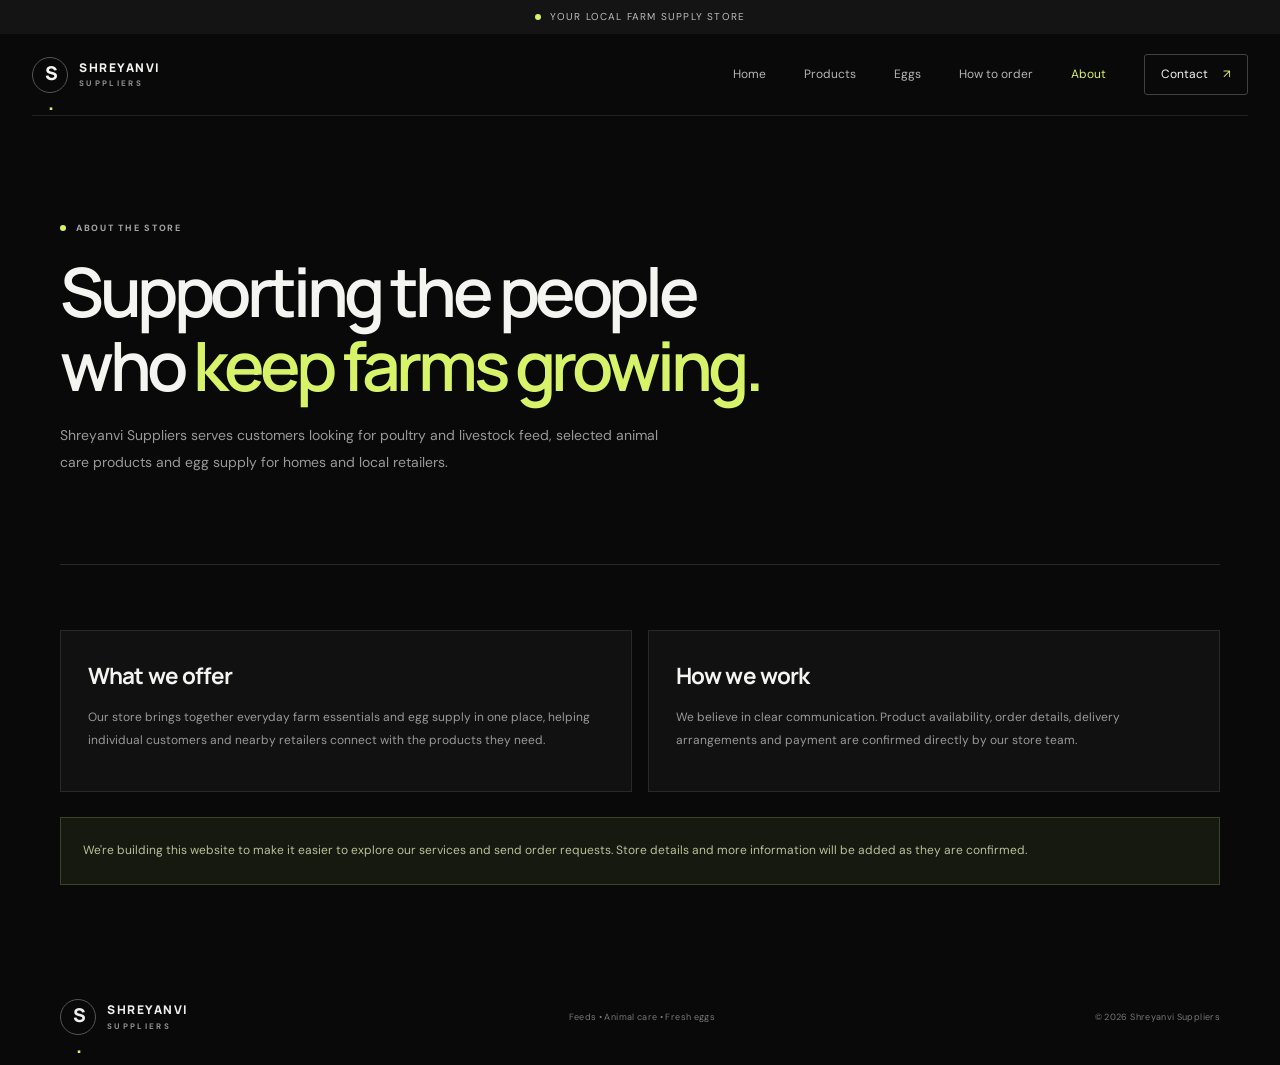
==== about.html @ 3fc4e1b7 "Add about.html page" ====
<!doctype html><html lang="en"><head><meta charset="utf-8"><meta name="viewport" content="width=device-width, initial-scale=1"><meta name="description" content="Learn about Shreyanvi Suppliers and its farm essentials."><title>About | Shreyanvi Suppliers</title><link rel="preconnect" href="https://fonts.googleapis.com"><link rel="preconnect" href="https://fonts.gstatic.com" crossorigin><link href="https://fonts.googleapis.com/css2?family=DM+Sans:wght@400;500;600;700&family=Manrope:wght@400;500;600;700;800&display=swap" rel="stylesheet"><link rel="stylesheet" href="styles.css"><script src="app.js" defer></script></head><body><div class="announcement"><span class="announcement-dot"></span> YOUR LOCAL FARM SUPPLY STORE</div><header class="site-header"><a class="brand" href="index.html"><span class="brand-mark">S<span>.</span></span><span class="brand-name">SHREYANVI <small>SUPPLIERS</small></span></a><button class="menu-toggle" type="button" aria-label="Open navigation" aria-expanded="false"><span></span><span></span></button><nav class="main-nav"><a href="index.html">Home</a><a href="products.html">Products</a><a href="eggs.html">Eggs</a><a href="ordering.html">How to order</a><a class="active" href="about.html">About</a><a class="nav-contact" href="contact.html">Contact <span>↗</span></a></nav></header><main><section class="page-hero section-shell"><div class="eyebrow"><span></span> ABOUT THE STORE</div><h1>Supporting the people<br>who <em>keep farms growing.</em></h1><p>Shreyanvi Suppliers serves customers looking for poultry and livestock feed, selected animal care products and egg supply for homes and local retailers.</p></section><section class="page-content section-shell"><div class="content-grid"><article class="content-panel"><h2>What we offer</h2><p>Our store brings together everyday farm essentials and egg supply in one place, helping individual customers and nearby retailers connect with the products they need.</p></article><article class="content-panel"><h2>How we work</h2><p>We believe in clear communication. Product availability, order details, delivery arrangements and payment are confirmed directly by our store team.</p></article></div><div class="page-callout">We're building this website to make it easier to explore our services and send order requests. Store details and more information will be added as they are confirmed.</div></section></main><footer class="site-footer section-shell"><a class="brand footer-brand" href="index.html"><span class="brand-mark">S<span>.</span></span><span class="brand-name">SHREYANVI <small>SUPPLIERS</small></span></a><span>Feeds • Animal care • Fresh eggs</span><span>© <span id="year"></span> Shreyanvi Suppliers</span></footer></body></html>
---- styles.css ----
:root{color-scheme:dark;--bg:#090909;--panel:#111;--panel-2:#151515;--line:#292929;--muted:#999;--soft:#c7c7c7;--white:#f4f4f1;--accent:#d7f36a;--font:"DM Sans",sans-serif;--display:"Manrope",sans-serif}
*{box-sizing:border-box}
html{scroll-behavior:smooth;scroll-padding-top:90px}
body{margin:0;background:var(--bg);color:var(--white);font-family:var(--font);font-size:15px;line-height:1.6;-webkit-font-smoothing:antialiased}
a{color:inherit;text-decoration:none}
button{font:inherit}
.section-shell{width:min(1160px,calc(100% - 64px));margin-inline:auto}
.announcement{height:34px;display:flex;align-items:center;justify-content:center;gap:9px;background:#141414;color:#bcbcbc;font-size:10px;letter-spacing:.12em;text-transform:uppercase}
.announcement-dot,.eyebrow span{width:6px;height:6px;border-radius:50%;background:var(--accent);display:inline-block}
.site-header{height:82px;width:min(1320px,calc(100% - 64px));margin:auto;display:flex;align-items:center;justify-content:space-between;border-bottom:1px solid #202020}
.brand{display:flex;align-items:center;gap:11px}
.brand-mark{width:36px;height:36px;border:1px solid #555;border-radius:50%;display:grid;place-items:center;font-family:var(--display);font-weight:800;font-size:19px;letter-spacing:-2px}
.brand-mark span,.about-mark span{color:var(--accent)}
.brand-name{font-family:var(--display);font-weight:800;font-size:12px;letter-spacing:.13em;line-height:1.2}
.brand-name small{display:block;font-family:var(--font);font-size:8px;letter-spacing:.29em;color:#8e8e8e;margin-top:4px}
.main-nav{display:flex;align-items:center;gap:38px;color:#b5b5b5;font-size:12px}
.main-nav a{transition:color .2s}
.main-nav a:hover,.text-link:hover{color:var(--accent)}
.nav-contact{color:var(--white)!important;border:1px solid #414141;padding:10px 16px;border-radius:3px}
.nav-contact span{color:var(--accent);margin-left:12px}
.menu-toggle{display:none}
.hero{min-height:590px;display:grid;grid-template-columns:1fr .92fr;align-items:center;gap:40px;padding-top:62px;padding-bottom:68px}
.eyebrow{display:flex;align-items:center;gap:10px;color:#a7a7a7;font-size:9px;font-weight:700;letter-spacing:.19em}
.hero h1,.section-heading h2,.order-intro h2,.payment-copy h2,.about-copy h2,.contact-inner h2{font-family:var(--display);font-size:clamp(43px,5.4vw,70px);line-height:1.08;letter-spacing:-.065em;font-weight:600;margin:24px 0 19px}
h1 em,h2 em{font-style:normal;color:var(--accent)}
.hero-description{max-width:470px;color:#aaa;font-size:14px;line-height:1.9}
.hero-actions{display:flex;align-items:center;gap:26px;margin-top:31px}
.button{min-height:48px;padding:0 19px;display:inline-flex;align-items:center;gap:30px;font-size:11px;font-weight:700;border-radius:3px}
.button-light{background:var(--white);color:#101010}
.button-light span{font-size:17px}
.text-link{font-size:11px;color:#c5c5c5;transition:color .2s}
.text-link span{margin-left:8px;color:var(--accent)}
.hero-note{margin-top:35px;color:#858585;font-size:10px;letter-spacing:.03em}
.note-icon{display:inline-grid;place-items:center;width:17px;height:17px;border-radius:50%;background:#20291a;color:var(--accent);margin-right:8px}
.hero-art{height:430px;position:relative;display:grid;place-items:center;overflow:hidden}
.art-glow{position:absolute;width:300px;height:300px;border-radius:50%;background:radial-gradient(circle,rgba(215,243,106,.13),rgba(215,243,106,0) 68%);filter:blur(10px)}
.art-orbit{position:absolute;border:1px solid #262626;border-radius:50%;transform:rotate(-25deg)}
.orbit-one{width:430px;height:250px}
.orbit-two{width:350px;height:390px;transform:rotate(45deg)}
.art-card{position:absolute;width:235px;height:315px;border:1px solid #555;background:linear-gradient(145deg,#252525,#101010 65%);box-shadow:0 25px 70px #000;display:flex;flex-direction:column;justify-content:space-between;padding:19px}
.art-card-back{transform:translate(70px,-25px) rotate(10deg);opacity:.48;background:linear-gradient(145deg,#242424,#111)}
.art-card-back span{font-size:9px;letter-spacing:.3em;color:#aaa}
.art-card-back b{font-family:var(--display);font-size:42px;line-height:1;letter-spacing:-.07em}
.art-card-back i{font-style:normal;font-size:8px;letter-spacing:.18em;color:#888}
.art-card-front{transform:translate(-20px,5px) rotate(-7deg);z-index:2}
.art-topline{display:flex;justify-content:space-between;color:#aaa;font-size:8px;letter-spacing:.2em}
.art-symbol{font-size:115px;color:var(--accent);text-align:center;line-height:1;text-shadow:0 0 55px #d7f36a33}
.art-bottom strong{font-family:var(--display);font-size:25px;line-height:1.15;letter-spacing:-.05em}
.art-bottom span{display:block;margin-top:12px;font-size:7px;letter-spacing:.2em;color:#9b9b9b}
.art-caption{position:absolute;bottom:10px;left:10px;display:flex;align-items:center;gap:10px;color:#777;font-size:8px;letter-spacing:.16em}
.caption-line{width:28px;height:1px;background:var(--accent)}
.trust-strip{border-top:1px solid var(--line);border-bottom:1px solid var(--line);display:grid;grid-template-columns:repeat(3,1fr);padding:25px 0}
.trust-strip>div{display:flex;align-items:center;gap:17px;padding-left:25px;border-right:1px solid var(--line);color:#b6b6b6;font-size:11px;line-height:1.5}
.trust-strip>div:first-child{padding-left:0}
.trust-strip>div:last-child{border:0}
.trust-number{font-family:var(--display);font-size:11px;color:var(--accent)}
.categories{padding-top:112px;padding-bottom:110px}
.section-heading{display:flex;align-items:end;justify-content:space-between;gap:30px;margin-bottom:38px}
.section-heading h2,.order-intro h2,.payment-copy h2,.about-copy h2,.contact-inner h2{font-size:clamp(35px,4vw,49px);margin:16px 0 0}
.section-heading>p{max-width:310px;color:#929292;font-size:12px;line-height:1.8;margin:0 0 4px}
.category-grid{display:grid;grid-template-columns:repeat(4,1fr);gap:13px}
.category-card{min-width:0;background:var(--panel);border:1px solid #242424;padding:17px 16px 19px;transition:transform .25s,border-color .25s;overflow:hidden}
.category-card:hover{transform:translateY(-5px);border-color:#666}
.category-top{display:flex;justify-content:space-between;align-items:center;color:#777;font-size:8px;letter-spacing:.17em}
.category-arrow{color:var(--accent);font-size:16px}
.category-visual{height:160px;position:relative;display:grid;place-items:center;margin:13px 0 14px;overflow:hidden;background:radial-gradient(circle at 50% 50%,#282828,#171717 65%)}
.category-visual:before,.category-visual:after{content:"";position:absolute;border:1px solid #3b3b3b;border-radius:50%;width:145px;height:145px}
.category-visual:after{width:105px;height:105px;border-color:#333}
.category-visual>span{position:relative;z-index:1;font-size:76px;color:var(--accent);font-weight:400}
.category-visual i,.category-visual b{position:absolute;display:block;width:190px;height:1px;background:#383838;transform:rotate(35deg)}
.category-visual i{transform:rotate(-35deg)}
.visual-livestock>span{font-size:105px;color:#c6c6c6}
.visual-eggs>span{font-size:92px;color:#e6e0d1}
.visual-eggs i{width:100px;height:130px;border:1px solid #555;border-radius:50%;background:linear-gradient(145deg,#d6d0c1,#8b8578);transform:rotate(25deg);opacity:.12}
.visual-eggs b{width:60px;height:60px;border-radius:50%;border:1px solid #777;transform:translate(22px,12px)}
.visual-care>span{font-size:92px;color:var(--accent)}
.category-info{display:flex;justify-content:space-between;align-items:center;gap:8px}
.category-info h3{font-family:var(--display);font-size:15px;letter-spacing:-.03em;margin:0 0 5px}
.category-info p{font-size:10px;color:#898989;line-height:1.6;margin:0;max-width:190px}
.round-arrow{flex:0 0 29px;width:29px;height:29px;border:1px solid #444;border-radius:50%;display:grid;place-items:center;color:var(--accent);font-size:13px}
.catalog-note{margin:20px 0 0;color:#777;font-size:10px}
.order-section{background:#111;border-top:1px solid #242424;border-bottom:1px solid #242424}
.order-inner{padding-top:90px;padding-bottom:86px;display:grid;grid-template-columns:.9fr 1.1fr;column-gap:75px;row-gap:35px}
.order-intro h2{margin-bottom:17px}
.order-intro>p,.payment-copy>p,.about-copy>p{max-width:400px;color:#929292;font-size:12px;line-height:1.9}
.order-options{display:flex;flex-direction:column}
.order-option{display:grid;grid-template-columns:48px 1fr 25px;gap:17px;align-items:center;padding:22px 0;border-bottom:1px solid #303030}
.order-option:first-child{border-top:1px solid #303030}
.option-icon{width:43px;height:43px;border:1px solid #444;display:grid;place-items:center;font-size:23px;color:var(--accent)}
.option-label{font-size:8px;letter-spacing:.18em;color:#858585}
.order-option h3,.payment-method h3{font-family:var(--display);font-size:16px;margin:4px 0}
.order-option p,.payment-method p{font-size:10px;color:#929292;margin:0;line-height:1.7}
.option-arrow{color:var(--accent);font-size:17px}
.confirmation-note{grid-column:1/-1;display:flex;align-items:center;gap:13px;background:#191d12;border:1px solid #303b1c;padding:14px 17px}
.confirmation-note>span{width:20px;height:20px;border:1px solid #6d8140;border-radius:50%;display:grid;place-items:center;color:var(--accent);font-size:11px;flex:0 0 20px}
.confirmation-note p{margin:0;color:#a4a99a;font-size:10px;line-height:1.7}
.confirmation-note strong{color:#e5edcf}
.payment-section{display:grid;grid-template-columns:1fr .9fr;gap:90px;padding-top:105px;padding-bottom:105px;align-items:center}
.payment-copy h2{margin-bottom:17px}
.payment-methods{border-top:1px solid #333}
.payment-method{display:grid;grid-template-columns:45px 1fr 20px;align-items:center;gap:15px;padding:20px 0;border-bottom:1px solid #333}
.payment-symbol{width:40px;height:40px;border:1px solid #454545;display:grid;place-items:center;color:var(--accent);font-size:20px}
.qr-symbol{font-size:27px}
.method-check{color:var(--accent);font-size:13px}
.payment-footnote{font-size:9px;color:#737373;padding-top:14px}
.about-section{border-top:1px solid var(--line);border-bottom:1px solid var(--line);padding-top:66px;padding-bottom:66px;display:grid;grid-template-columns:100px 1fr 190px;gap:35px;align-items:center}
.about-mark{font-family:var(--display);font-size:66px;font-weight:800;letter-spacing:-.12em;color:#e6e6e6}
.about-copy h2{font-size:37px}
.about-copy>p{max-width:540px}
.about-side{display:flex;flex-direction:column;gap:12px;color:#8d8d8d;font-size:8px;letter-spacing:.16em}
.about-side span:before{content:"";display:inline-block;width:5px;height:5px;background:var(--accent);border-radius:50%;margin:0 9px 1px 0}
.contact-section{background:var(--accent);color:#101010;margin-top:95px}
.contact-inner{min-height:245px;display:grid;grid-template-columns:1fr 1fr;gap:40px;align-items:center;padding-top:38px;padding-bottom:38px}
.contact-inner .eyebrow{color:#41472d}
.contact-inner .eyebrow span{background:#111}
.contact-inner h2{font-size:47px}
.contact-inner h2 em{color:#4b542d}
.contact-copy p{max-width:350px;color:#343a27;font-size:13px;line-height:1.8}
.contact-placeholder{display:inline-block;margin-top:8px;border-bottom:1px solid #6f784a;padding-bottom:5px;color:#535b38;font-size:10px}
.site-footer{min-height:95px;display:flex;align-items:center;justify-content:space-between;gap:20px;color:#777;font-size:9px;letter-spacing:.04em}
.footer-brand .brand-mark{border-color:#555;color:#eee}
.footer-brand .brand-name{color:#eee}
@media(max-width:900px){.hero{gap:10px}.hero-art{transform:scale(.9)}.category-grid{grid-template-columns:repeat(2,1fr)}.category-visual{height:180px}.order-inner{column-gap:35px}.payment-section{gap:45px}.about-section{grid-template-columns:70px 1fr}.about-side{grid-column:2;flex-direction:row;flex-wrap:wrap}}
@media(max-width:640px){.section-shell,.site-header{width:calc(100% - 38px)}.announcement{font-size:8px;height:31px}.site-header{height:70px;position:relative;z-index:5}.menu-toggle{display:flex;width:40px;height:40px;border:1px solid #383838;background:transparent;flex-direction:column;justify-content:center;align-items:center;gap:6px}.menu-toggle span{height:1px;width:16px;background:#eee;transition:transform .2s}.menu-toggle[aria-expanded=true] span:first-child{transform:translateY(3.5px) rotate(45deg)}.menu-toggle[aria-expanded=true] span:last-child{transform:translateY(-3.5px) rotate(-45deg)}.main-nav{display:none;position:absolute;top:69px;left:-19px;right:-19px;padding:18px 19px 22px;background:#111;border-bottom:1px solid #333;flex-direction:column;align-items:stretch;gap:0}.main-nav.open{display:flex}.main-nav a{padding:13px 0;border-bottom:1px solid #252525}.main-nav .nav-contact{border:0;padding:13px 0}.hero{grid-template-columns:1fr;padding-top:66px;padding-bottom:38px;gap:0}.hero h1{font-size:49px}.hero-description{font-size:13px}.hero-actions{gap:18px;flex-wrap:wrap}.hero-art{height:350px;transform:none;margin-top:12px}.art-card{width:195px;height:265px}.art-symbol{font-size:95px}.art-bottom strong{font-size:22px}.art-caption{left:0;bottom:0}.trust-strip{grid-template-columns:1fr;padding:10px 0}.trust-strip>div,.trust-strip>div:first-child{padding:13px 0;border-right:0;border-bottom:1px solid var(--line)}.trust-strip>div:last-child{border:0}.categories{padding-top:76px;padding-bottom:75px}.section-heading{display:block}.section-heading>p{margin-top:15px}.section-heading h2,.order-intro h2,.payment-copy h2{font-size:37px}.category-grid{grid-template-columns:1fr 1fr;gap:9px}.category-card{padding:12px 10px 14px}.category-visual{height:125px;margin:10px 0}.category-visual>span{font-size:58px}.visual-livestock>span{font-size:78px}.visual-eggs>span{font-size:70px}.visual-care>span{font-size:72px}.category-info{align-items:flex-start}.category-info h3{font-size:12px}.category-info p{font-size:9px}.round-arrow{width:24px;height:24px;flex-basis:24px;font-size:11px}.order-inner{grid-template-columns:1fr;padding-top:70px;padding-bottom:65px;row-gap:28px}.order-option{grid-template-columns:42px 1fr 20px;gap:12px}.option-icon{width:38px;height:38px}.confirmation-note{grid-column:auto}.payment-section{grid-template-columns:1fr;gap:28px;padding-top:75px;padding-bottom:75px}.about-section{grid-template-columns:48px 1fr;gap:18px;padding-top:48px;padding-bottom:48px}.about-mark{font-size:48px}.about-copy h2{font-size:30px}.about-side{grid-column:1/-1;gap:10px}.about-side span{font-size:7px}.contact-section{margin-top:65px}.contact-inner{grid-template-columns:1fr;gap:10px;padding-top:42px;padding-bottom:42px}.contact-inner h2{font-size:39px}.site-footer{padding-top:25px;padding-bottom:25px;flex-wrap:wrap;justify-content:flex-start;gap:13px 22px}.site-footer>span:last-child{width:100%}}
@media(max-width:360px){.hero h1{font-size:43px}.category-info p{max-width:130px}.category-visual{height:110px}.hero-actions{align-items:flex-start;flex-direction:column}}

/* Multi-page navigation and content */
.main-nav a.active{color:var(--accent)}
.page-hero{padding:105px 0 75px;border-bottom:1px solid var(--line)}
.page-hero h1{font-family:var(--display);font-size:clamp(42px,6vw,68px);line-height:1.08;letter-spacing:-.065em;font-weight:600;margin:20px 0}
.page-hero h1 em{font-style:normal;color:var(--accent)}
.page-hero p{max-width:610px;color:#999;font-size:14px;line-height:1.9}
.page-content{padding-top:65px;padding-bottom:85px}
.content-grid{display:grid;grid-template-columns:repeat(2,minmax(0,1fr));gap:16px}
.content-panel{background:var(--panel);border:1px solid #292929;padding:27px}
.content-panel h2,.content-panel h3{font-family:var(--display);margin:0 0 10px;letter-spacing:-.04em}
.content-panel p,.content-panel li{color:#999;font-size:12px;line-height:1.9}
.content-panel ul{padding-left:18px}
.content-panel .eyebrow{margin-bottom:15px}
.page-callout{margin-top:25px;padding:22px;border:1px solid #3a4327;background:#15190f;color:#b7c19b;font-size:12px;line-height:1.8}
.steps{counter-reset:step;display:grid;gap:12px}
.step{counter-increment:step;display:grid;grid-template-columns:45px 1fr;gap:15px;padding:20px 0;border-bottom:1px solid #303030}
.step:before{content:"0" counter(step);color:var(--accent);font-family:var(--display);font-size:13px}
.step h3{margin:0 0 5px;font-family:var(--display)}
.step p{margin:0;color:#999;font-size:12px;line-height:1.8}
.contact-details{display:grid;gap:14px}
.contact-detail{padding:18px;border-bottom:1px solid #303030}
.contact-detail span{display:block;color:#888;font-size:9px;letter-spacing:.16em;text-transform:uppercase}
.contact-detail strong{display:block;margin-top:6px;font-size:14px}
@media(max-width:640px){.page-hero{padding:72px 0 50px}.page-content{padding-top:42px;padding-bottom:60px}.content-grid{grid-template-columns:1fr}.content-panel{padding:21px}}
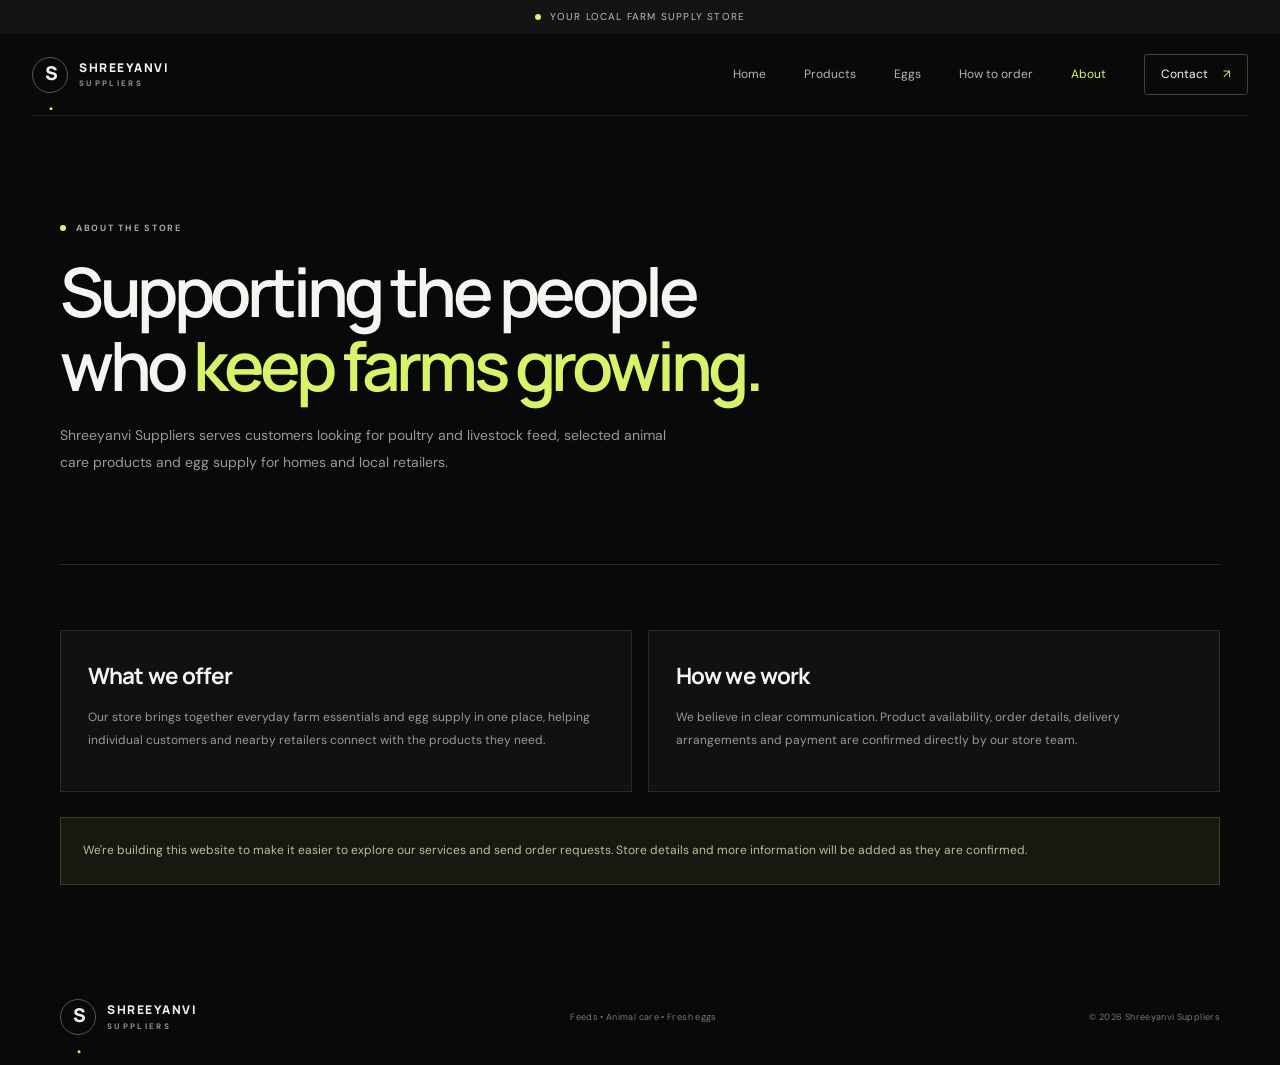
==== commit 4681f7b4: "Update brand spelling to Shreeyanvi" ====
--- a/about.html
+++ b/about.html
@@ -1 +1 @@
-<!doctype html><html lang="en"><head><meta charset="utf-8"><meta name="viewport" content="width=device-width, initial-scale=1"><meta name="description" content="Learn about Shreyanvi Suppliers and its farm essentials."><title>About | Shreyanvi Suppliers</title><link rel="preconnect" href="https://fonts.googleapis.com"><link rel="preconnect" href="https://fonts.gstatic.com" crossorigin><link href="https://fonts.googleapis.com/css2?family=DM+Sans:wght@400;500;600;700&family=Manrope:wght@400;500;600;700;800&display=swap" rel="stylesheet"><link rel="stylesheet" href="styles.css"><script src="app.js" defer></script></head><body><div class="announcement"><span class="announcement-dot"></span> YOUR LOCAL FARM SUPPLY STORE</div><header class="site-header"><a class="brand" href="index.html"><span class="brand-mark">S<span>.</span></span><span class="brand-name">SHREYANVI <small>SUPPLIERS</small></span></a><button class="menu-toggle" type="button" aria-label="Open navigation" aria-expanded="false"><span></span><span></span></button><nav class="main-nav"><a href="index.html">Home</a><a href="products.html">Products</a><a href="eggs.html">Eggs</a><a href="ordering.html">How to order</a><a class="active" href="about.html">About</a><a class="nav-contact" href="contact.html">Contact <span>↗</span></a></nav></header><main><section class="page-hero section-shell"><div class="eyebrow"><span></span> ABOUT THE STORE</div><h1>Supporting the people<br>who <em>keep farms growing.</em></h1><p>Shreyanvi Suppliers serves customers looking for poultry and livestock feed, selected animal care products and egg supply for homes and local retailers.</p></section><section class="page-content section-shell"><div class="content-grid"><article class="content-panel"><h2>What we offer</h2><p>Our store brings together everyday farm essentials and egg supply in one place, helping individual customers and nearby retailers connect with the products they need.</p></article><article class="content-panel"><h2>How we work</h2><p>We believe in clear communication. Product availability, order details, delivery arrangements and payment are confirmed directly by our store team.</p></article></div><div class="page-callout">We're building this website to make it easier to explore our services and send order requests. Store details and more information will be added as they are confirmed.</div></section></main><footer class="site-footer section-shell"><a class="brand footer-brand" href="index.html"><span class="brand-mark">S<span>.</span></span><span class="brand-name">SHREYANVI <small>SUPPLIERS</small></span></a><span>Feeds • Animal care • Fresh eggs</span><span>© <span id="year"></span> Shreyanvi Suppliers</span></footer></body></html>+<!doctype html><html lang="en"><head><meta charset="utf-8"><meta name="viewport" content="width=device-width, initial-scale=1"><meta name="description" content="Learn about Shreeyanvi Suppliers and its farm essentials."><title>About | Shreeyanvi Suppliers</title><link rel="preconnect" href="https://fonts.googleapis.com"><link rel="preconnect" href="https://fonts.gstatic.com" crossorigin><link href="https://fonts.googleapis.com/css2?family=DM+Sans:wght@400;500;600;700&family=Manrope:wght@400;500;600;700;800&display=swap" rel="stylesheet"><link rel="stylesheet" href="styles.css"><script src="app.js" defer></script></head><body><div class="announcement"><span class="announcement-dot"></span> YOUR LOCAL FARM SUPPLY STORE</div><header class="site-header"><a class="brand" href="index.html"><span class="brand-mark">S<span>.</span></span><span class="brand-name">SHREEYANVI <small>SUPPLIERS</small></span></a><button class="menu-toggle" type="button" aria-label="Open navigation" aria-expanded="false"><span></span><span></span></button><nav class="main-nav"><a href="index.html">Home</a><a href="products.html">Products</a><a href="eggs.html">Eggs</a><a href="ordering.html">How to order</a><a class="active" href="about.html">About</a><a class="nav-contact" href="contact.html">Contact <span>↗</span></a></nav></header><main><section class="page-hero section-shell"><div class="eyebrow"><span></span> ABOUT THE STORE</div><h1>Supporting the people<br>who <em>keep farms growing.</em></h1><p>Shreeyanvi Suppliers serves customers looking for poultry and livestock feed, selected animal care products and egg supply for homes and local retailers.</p></section><section class="page-content section-shell"><div class="content-grid"><article class="content-panel"><h2>What we offer</h2><p>Our store brings together everyday farm essentials and egg supply in one place, helping individual customers and nearby retailers connect with the products they need.</p></article><article class="content-panel"><h2>How we work</h2><p>We believe in clear communication. Product availability, order details, delivery arrangements and payment are confirmed directly by our store team.</p></article></div><div class="page-callout">We're building this website to make it easier to explore our services and send order requests. Store details and more information will be added as they are confirmed.</div></section></main><footer class="site-footer section-shell"><a class="brand footer-brand" href="index.html"><span class="brand-mark">S<span>.</span></span><span class="brand-name">SHREEYANVI <small>SUPPLIERS</small></span></a><span>Feeds • Animal care • Fresh eggs</span><span>© <span id="year"></span> Shreeyanvi Suppliers</span></footer></body></html>
--- a/styles.css
+++ b/styles.css
@@ -148,3 +148,135 @@
 .contact-detail span{display:block;color:#888;font-size:9px;letter-spacing:.16em;text-transform:uppercase}
 .contact-detail strong{display:block;margin-top:6px;font-size:14px}
 @media(max-width:640px){.page-hero{padding:72px 0 50px}.page-content{padding-top:42px;padding-bottom:60px}.content-grid{grid-template-columns:1fr}.content-panel{padding:21px}}
+
+
+/* Product catalogue page */
+.products-hero{padding-top:100px;padding-bottom:66px}
+.products-hero h1{font-size:clamp(48px,6.5vw,76px)}
+.products-hero-meta{display:flex;gap:25px;margin-top:27px;color:#b8b8b8;font-size:10px;letter-spacing:.04em}
+.products-hero-meta span{display:flex;align-items:center;gap:9px}
+.products-hero-meta i{width:6px;height:6px;border-radius:50%;background:var(--accent);display:inline-block}
+.product-catalogue{padding-top:66px;padding-bottom:95px}
+.catalogue-heading{display:flex;align-items:end;justify-content:space-between;gap:25px;margin-bottom:30px}
+.catalogue-heading h2{font-family:var(--display);font-size:clamp(35px,4vw,48px);letter-spacing:-.06em;font-weight:600;margin:13px 0 0}
+.catalogue-heading h2 em{font-style:normal;color:var(--accent)}
+.catalogue-heading>p{max-width:270px;color:#929292;font-size:11px;line-height:1.8;margin:0 0 5px}
+.product-grid{display:grid;grid-template-columns:repeat(2,minmax(0,1fr));gap:15px}
+.product-card{min-width:0;padding:15px;background:#101010;border:1px solid #292929;transition:border-color .2s,transform .2s}
+.product-card:hover{border-color:#626b43;transform:translateY(-3px)}
+.product-card-top{display:flex;justify-content:space-between;align-items:center;color:#8e8e8e;font-size:8px;font-weight:700;letter-spacing:.16em}
+.product-index{color:#666;font-variant-numeric:tabular-nums}
+.product-art{height:175px;margin:13px 0 15px;position:relative;overflow:hidden;display:grid;place-items:center;background:radial-gradient(ellipse at 50% 48%,#303522 0,#1a1d16 42%,#131313 78%)}
+.product-art:before,.product-art:after{content:"";position:absolute;border:1px solid #4a503b;border-radius:50%;width:145px;height:145px;transform:rotate(-28deg) scaleX(1.35)}
+.product-art:after{width:105px;height:105px;border-color:#373d2d;transform:rotate(38deg) scaleX(1.35)}
+.product-code{position:relative;z-index:1;font-family:var(--display);font-size:clamp(48px,7vw,75px);font-weight:800;letter-spacing:-.09em;color:#e2f2ae;text-shadow:0 0 38px #d7f36a22}
+.product-art-caption{position:absolute;z-index:2;bottom:12px;left:13px;color:#8f9877;font-size:7px;letter-spacing:.22em}
+.art-orbit-small{position:absolute;width:220px;height:1px;background:#555b43;transform:rotate(32deg);opacity:.5}
+.giriraj-art{background:radial-gradient(ellipse at 50% 48%,#292e34 0,#181b1e 48%,#131313 80%)}
+.giriraj-art:before{border-color:#424c50}.giriraj-art:after{border-color:#333d40}.giriraj-art .product-code{color:#c7d9d0}.giriraj-art .product-art-caption{color:#899e95}
+.cattle-art{background:radial-gradient(ellipse at 50% 48%,#34302a 0,#1d1a17 48%,#131313 80%)}
+.cattle-art:before,.cattle-art:after{border-color:#51483b}
+.cattle-art .product-code{color:#e3cba5}
+.product-word{font-size:clamp(26px,4vw,43px);letter-spacing:-.07em}
+.chockar-art{background:radial-gradient(ellipse at 50% 48%,#343025 0,#1d1a15 48%,#131313 80%)}
+.chockar-art:before,.chockar-art:after{border-color:#514832}
+.chockar-art .product-code{color:#e4d19d}
+.product-card-info{display:flex;justify-content:space-between;align-items:center;gap:10px}
+.product-card-info h3{font-family:var(--display);font-size:17px;line-height:1.2;letter-spacing:-.04em;margin:0}
+.product-card-info p{font-size:10px;color:#929292;margin:5px 0 0}
+.product-arrow{width:28px;height:28px;flex:0 0 28px;border:1px solid #414141;border-radius:50%;display:grid;place-items:center;color:var(--accent);font-size:13px}
+.product-options{display:flex;flex-wrap:wrap;gap:7px;margin-top:15px;padding-top:12px;border-top:1px solid #292929}
+.product-options span{padding:6px 8px;background:#191b15;border:1px solid #303727;color:#c4cea8;font-size:8px;line-height:1.3}
+.product-buy-note{display:flex;align-items:center;gap:15px;margin-top:25px;padding:20px;border:1px solid #343c25;background:#14170f}
+.buy-note-mark{width:27px;height:27px;flex:0 0 27px;border:1px solid #75834e;border-radius:50%;display:grid;place-items:center;color:var(--accent);font-family:var(--display);font-weight:700}
+.product-buy-note>div:nth-child(2){flex:1}
+.product-buy-note strong{font-family:var(--display);font-size:12px}
+.product-buy-note p{margin:4px 0 0;color:#a0a78e;font-size:10px;line-height:1.7}
+.product-buy-note .text-link{white-space:nowrap}
+@media(max-width:640px){
+  .products-hero{padding-top:72px;padding-bottom:48px}
+  .products-hero h1{font-size:49px}
+  .products-hero-meta{gap:15px;flex-wrap:wrap;font-size:9px}
+  .product-catalogue{padding-top:43px;padding-bottom:65px}
+  .catalogue-heading{display:block;margin-bottom:22px}
+  .catalogue-heading>p{margin-top:12px}
+  .product-grid{grid-template-columns:repeat(2,minmax(0,1fr));gap:9px}
+  .product-card{padding:10px}
+  .product-art{height:125px;margin:10px 0 12px}
+  .product-art:before{width:105px;height:105px}
+  .product-art:after{width:78px;height:78px}
+  .product-code{font-size:48px}
+  .product-word{font-size:25px}
+  .product-card-info h3{font-size:13px}
+  .product-card-info p{font-size:9px}
+  .product-arrow{width:23px;height:23px;flex-basis:23px;font-size:11px}
+  .product-options{gap:5px;margin-top:11px;padding-top:9px}
+  .product-options span{font-size:7px;padding:5px 6px}
+  .product-buy-note{align-items:flex-start;flex-wrap:wrap;padding:15px;gap:11px}
+  .product-buy-note>div:nth-child(2){flex-basis:calc(100% - 40px)}
+  .product-buy-note .text-link{margin-left:38px}
+}
+
+
+/* Store administrator login link */
+.nav-admin{color:var(--accent)!important;border:1px solid #65743b;padding:10px 14px;border-radius:3px;font-size:11px;font-weight:700;white-space:nowrap}
+.nav-admin span{margin-left:9px;color:var(--white)}
+.nav-admin:hover{background:#1b2111;border-color:var(--accent)}
+@media(max-width:640px){.main-nav .nav-admin{padding:13px 0;border:0;border-bottom:1px solid #252525;border-radius:0}}
+
+
+/* Admin access link at the bottom of the homepage */
+.footer-admin-link{color:var(--accent);font-size:9px;letter-spacing:.08em;border:1px solid #46502e;padding:8px 12px;border-radius:3px;white-space:nowrap;transition:background .2s,border-color .2s}
+.footer-admin-link span{margin-left:8px;color:var(--white)}
+.footer-admin-link:hover{background:#1b2111;border-color:var(--accent)}
+@media(max-width:640px){.footer-admin-link{margin-top:4px}}
+
+
+/* Customer cart and WhatsApp checkout */
+.product-add-controls{display:grid;grid-template-columns:1fr 1fr;gap:9px;margin-top:12px}
+.product-choice{display:grid;gap:5px;color:#929292;font-size:8px;letter-spacing:.08em}
+.product-choice select,.quantity-wrap input{width:100%;min-width:0;height:34px;background:#171717;border:1px solid #3a3a3a;color:#eee;padding:0 8px;border-radius:2px;font:inherit;font-size:10px}
+.quantity-wrap{display:flex;align-items:center;gap:5px}
+.quantity-wrap input{flex:1}
+.quantity-unit{font-size:8px;color:#929292;white-space:nowrap}
+.add-cart-button{grid-column:1/-1;min-height:36px;background:#d7f36a;border:0;color:#111;font:700 10px var(--font);cursor:pointer;text-align:left;padding:0 12px;display:flex;justify-content:space-between;align-items:center}
+.add-cart-button span{font-size:17px}
+.shopping-cart-panel{padding-top:30px;padding-bottom:35px;border-top:1px solid var(--line)}
+.cart-heading,.checkout-top{display:flex;justify-content:space-between;align-items:center;gap:15px}
+.cart-heading h2,.checkout-top h2{font:600 32px var(--display);letter-spacing:-.06em;margin:8px 0 0}
+.cart-heading h2 em,.checkout-top h2 em{font-style:normal;color:var(--accent)}
+.cart-count{color:#aaa;font-size:10px}
+.cart-items{margin-top:20px;border-top:1px solid #303030}
+.cart-empty{padding:22px 0;color:#888;font-size:11px}
+.cart-row{display:flex;justify-content:space-between;align-items:center;gap:12px;padding:15px 0;border-bottom:1px solid #292929}
+.cart-row>div:first-child{display:grid;gap:4px}
+.cart-row strong{font:600 13px var(--display)}
+.cart-row>div:first-child span{font-size:9px;color:#929292}
+.cart-controls{display:flex;align-items:center;gap:8px}
+.cart-controls button{min-width:27px;height:27px;border:1px solid #444;background:#171717;color:#eee;cursor:pointer}
+.cart-controls b{font-size:10px;min-width:38px;text-align:center}
+.cart-controls .cart-remove{border:0;background:transparent;color:#b7b7b7;font-size:9px;text-decoration:underline}
+.cart-bottom{display:flex;justify-content:space-between;align-items:center;gap:15px;padding-top:18px}
+.cart-bottom strong{font-size:10px;color:#aaa}
+.cart-bottom button:disabled{opacity:.4;cursor:not-allowed}
+.checkout-dialog{width:min(480px,calc(100% - 28px));max-height:90vh;overflow:auto;background:#111;color:#f4f4f1;border:1px solid #484848;padding:0;box-shadow:0 25px 90px #000}
+.checkout-dialog::backdrop{background:#000b;backdrop-filter:blur(4px)}
+.checkout-form{padding:25px;display:grid;gap:15px}
+.dialog-close{width:34px;height:34px;background:#1b1b1b;border:1px solid #444;color:#fff;font-size:22px;cursor:pointer}
+.checkout-form>label{display:grid;gap:7px;color:#bbb;font-size:10px}
+.checkout-form input,.checkout-form select,.checkout-form textarea{width:100%;background:#191919;border:1px solid #3c3c3c;color:#eee;padding:11px;font:12px var(--font);border-radius:2px}
+.checkout-form textarea{resize:vertical}
+.checkout-hint{margin:0;color:#9ca28c;font-size:10px;line-height:1.7}
+.checkout-submit{border:0;cursor:pointer;justify-content:space-between}
+@media(max-width:640px){
+ .product-add-controls{gap:7px}
+ .product-choice select,.quantity-wrap input{font-size:9px;padding-inline:5px}
+ .quantity-wrap{gap:3px}
+ .quantity-unit{font-size:7px}
+ .cart-bottom{align-items:stretch;flex-direction:column}
+ .cart-bottom .button{justify-content:space-between}
+ .cart-row{align-items:flex-start;flex-direction:column}
+ .cart-controls{width:100%}
+ .cart-controls .cart-remove{margin-left:auto}
+ .checkout-form{padding:19px}
+}
